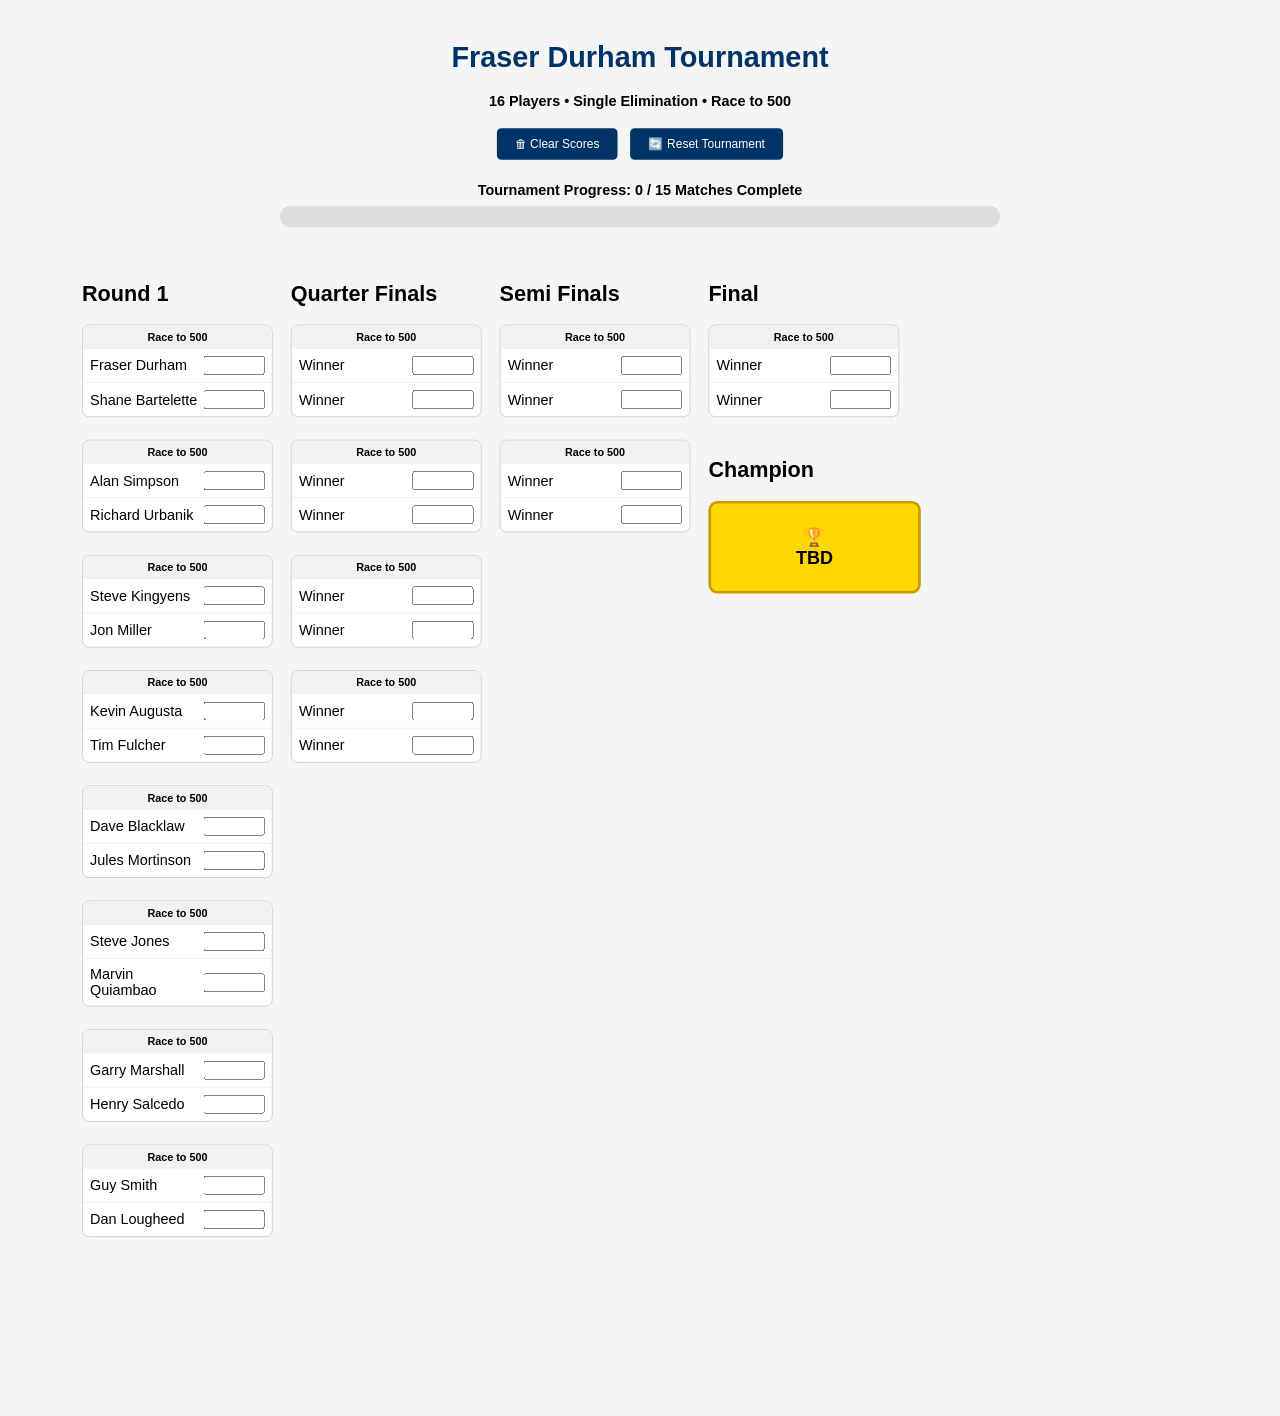
==== fraser-durham/index.html @ c4708768 "Update index.html" ====
<!DOCTYPE html>
<html lang="en">
<head>
<meta charset="UTF-8">
<meta name="viewport" content="width=device-width, initial-scale=1.0">

<title>Fraser Durham Tournament</title>

<link rel="stylesheet" href="bracket.css">
</head>

<body>

<div class="container">

<h1>Fraser Durham Tournament</h1>

<p class="subtitle">
16 Players • Single Elimination • Race to 500
</p>

<div class="button-bar">
<button onclick="clearScores()">🗑 Clear Scores</button>
<button onclick="resetTournament()">🔄 Reset Tournament</button>
</div>

<div id="progressContainer">
<div id="progressText">
Tournament Progress: 0 / 15 Matches Complete
</div>

<div class="progressOuter">
<div id="progressFill"></div>
</div>
</div>

<div class="bracket-wrapper">

<div class="bracket">

<div class="round">
<h2>Round 1</h2>
<div id="round1"></div>
</div>

<div class="round">
<h2>Quarter Finals</h2>
<div id="quarters"></div>
</div>

<div class="round">
<h2>Semi Finals</h2>
<div id="semis"></div>
</div>

<div class="round">

    <h2>Final</h2>

    <div id="final"></div>

    <div class="champion-section">

        <h2>Champion</h2>

        <div class="champion-card">
            🏆
            <div id="championName">TBD</div>
        </div>

    </div>

</div>

</div>

</div>

</div>

<script src="bracket.js"></script>

</body>
</html>
---- fraser-durham/bracket.css ----
body{
    font-family:Arial,sans-serif;
    margin:0;
    padding:20px;
    background:#f5f5f5;
}

.container{
    max-width:100%;
    transform:scale(0.90);
    transform-origin:top center;
}
h1{
    text-align:center;
    color:#003366;
}

.subtitle{
    text-align:center;
    font-weight:bold;
}

.button-bar{
    text-align:center;
    margin-bottom:20px;
}

.button-bar button{
    margin:5px;
    padding:10px 20px;
    background:#003366;
    color:white;
    border:none;
    border-radius:5px;
    cursor:pointer;
}

#progressContainer{
    margin:20px auto;
    max-width:800px;
}

#progressText{
    text-align:center;
    font-weight:bold;
    margin-bottom:8px;
}

.progressOuter{
    background:#ddd;
    height:24px;
    border-radius:12px;
    overflow:hidden;
}

#progressFill{
    background:#28a745;
    width:0%;
    height:100%;
    transition:.3s;
}

.bracket-wrapper{
    overflow-x:auto;
    padding-top:20px;
}

.bracket{
    display:flex;
    gap:20px;
    min-width:1300px;
}

.round{
    display:flex;
    flex-direction:column;
}

.match{
    width:210px;
    background:white;
    margin-bottom:25px;
    border-radius:8px;
    border:1px solid #ccc;
    overflow:hidden;
    position:relative;
}

.match.complete{
    border:2px solid #28a745;
}

.match::after{
    content:"";
    position:absolute;
    right:-40px;
    top:50%;
    width:40px;
    border-top:2px solid #999;
}

.race{
    background:#f1f1f1;
    text-align:center;
    font-size:12px;
    font-weight:bold;
    padding:6px;
}

.player{
    display:flex;
    justify-content:space-between;
    align-items:center;
    padding:8px;
    border-bottom:1px solid #eee;
}

.player:last-child{
    border-bottom:none;
}

.score{
    width:60px;
}

.winner{
    background:#d4edda;
    font-weight:bold;
}

.champion-card{
    width:180px;
    padding:25px;
    text-align:center;
    font-size:20px;
    background:#ffd700;
    border:3px solid #cc9900;
    border-radius:10px;
    font-weight:bold;
}
.champion-round{
    display:flex;
    flex-direction:column;
}

.champion-spacer{
    height:220px;
}
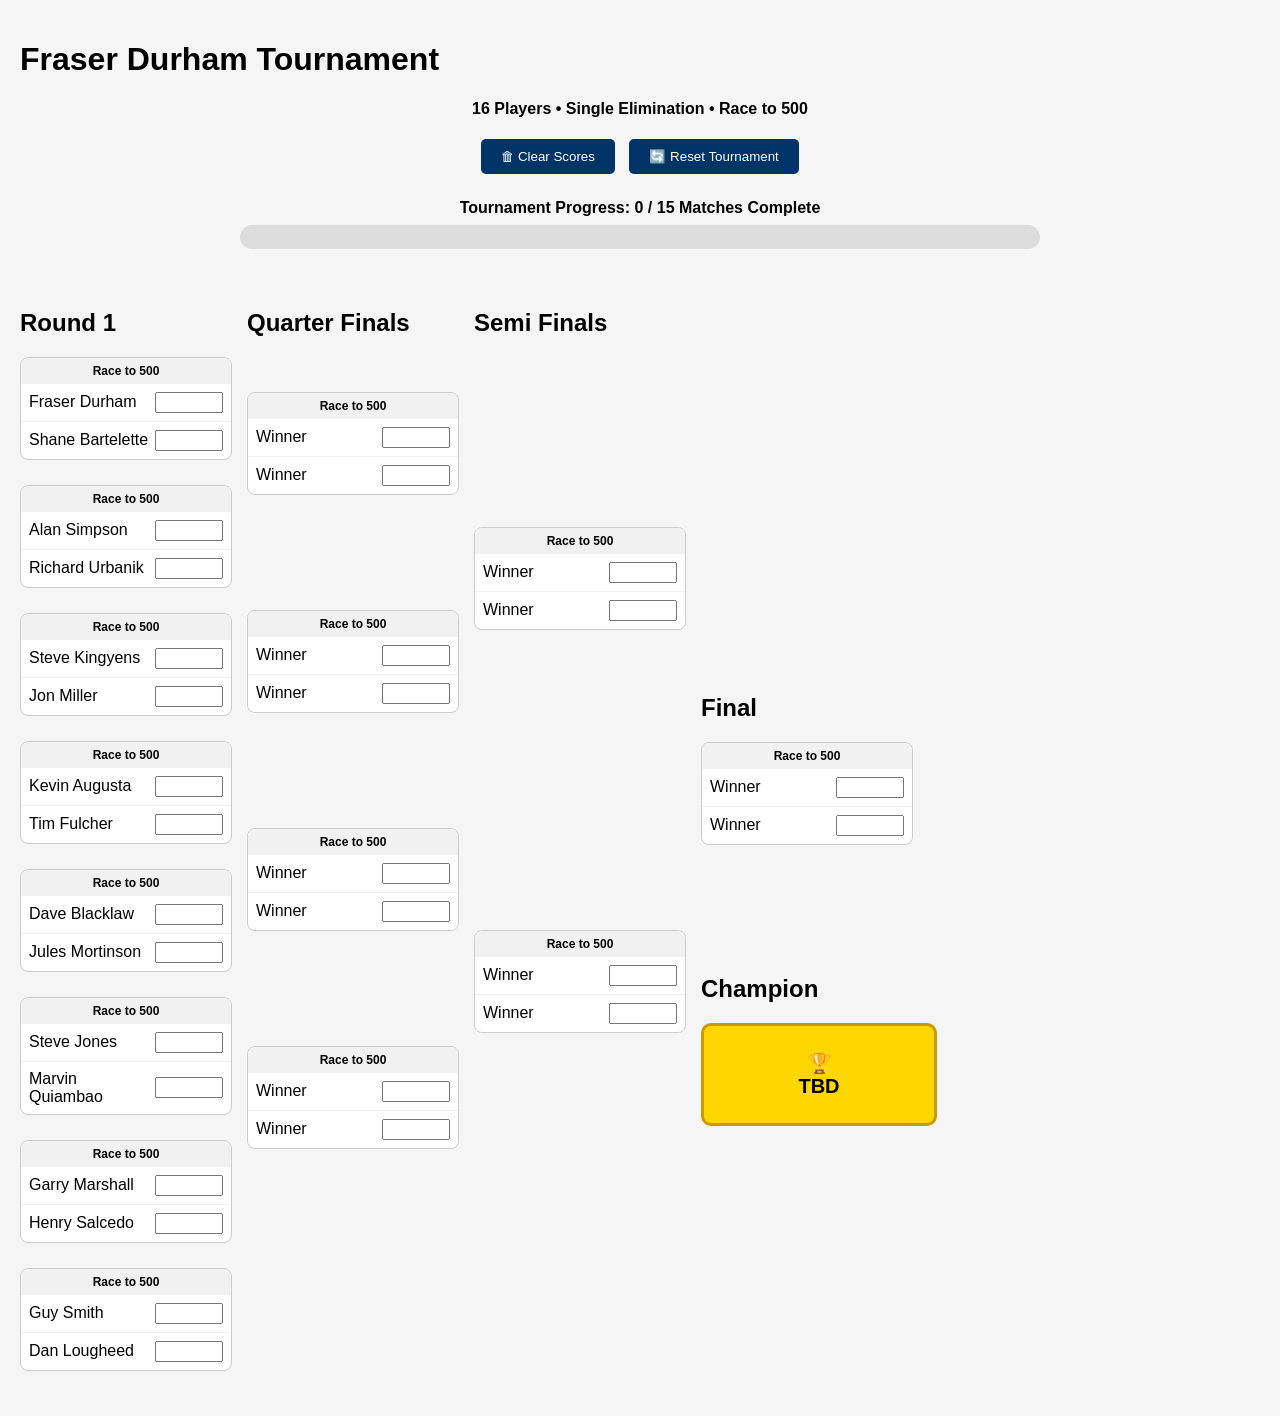
==== commit e11af96e: "Update index.html" ====
--- a/fraser-durham/index.html
+++ b/fraser-durham/index.html
@@ -53,22 +53,22 @@
 <div id="semis"></div>
 </div>
 
-<div class="round">
+<div class="round" id="finals">
 
     <h2>Final</h2>
 
     <div id="final"></div>
 
     <div class="champion-section">
-
         <h2>Champion</h2>
 
         <div class="champion-card">
             🏆
             <div id="championName">TBD</div>
         </div>
+    </div>
 
-    </div>
+</div>
 
 </div>
 
--- a/fraser-durham/bracket.css
+++ b/fraser-durham/bracket.css
@@ -7,8 +7,9 @@
 
 .container{
     max-width:100%;
-    transform:scale(0.90);
+    transform:scale(1);
     transform-origin:top center;
+}
 }
 h1{
     text-align:center;
@@ -61,19 +62,45 @@
 }
 
 .bracket-wrapper{
-    overflow-x:auto;
+    overflow-x:hidden;
     padding-top:20px;
 }
 
 .bracket{
     display:flex;
-    gap:20px;
-    min-width:1300px;
+    gap:15px;
+    justify-content-center;
+    min-width:auto;
 }
 
 .round{
     display:flex;
     flex-direction:column;
+}
+/* QUARTER FINALS */
+
+#quarters{
+    padding-top:35px;
+}
+
+#quarters .match{
+    margin-bottom:115px;
+}
+
+/* SEMI FINALS */
+
+#semis{
+    padding-top:170px;
+}
+
+#semis .match{
+    margin-bottom:300px;
+}
+
+/* FINAL */
+
+#finals{
+    padding-top:385px;
 }
 
 .match{
@@ -146,3 +173,6 @@
 .champion-spacer{
     height:220px;
 }
+.champion-section{
+    margin-top:85px;
+}
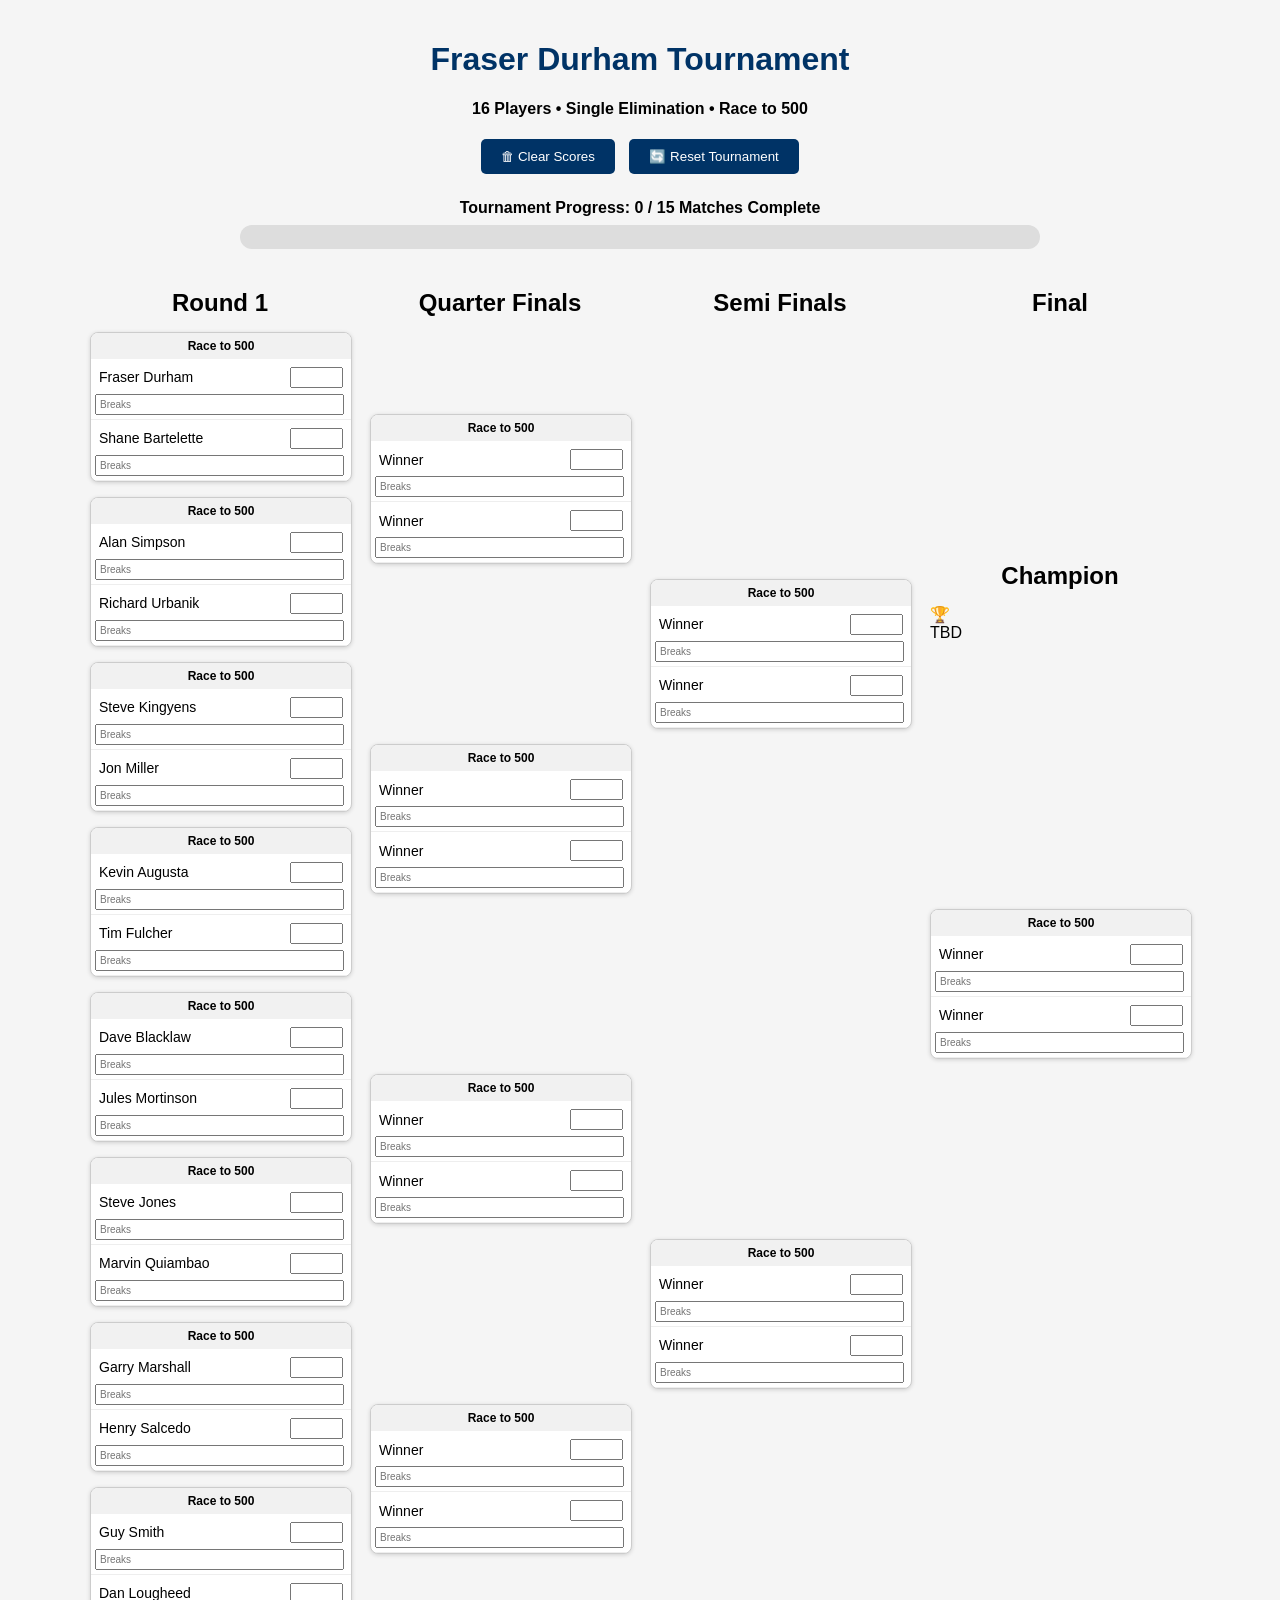
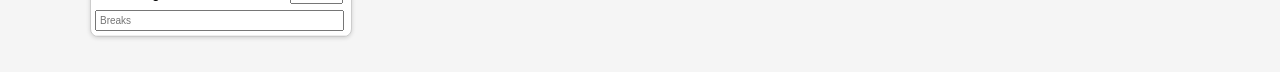
==== commit d67fea54: "Update index.html" ====
--- a/fraser-durham/index.html
+++ b/fraser-durham/index.html
@@ -57,9 +57,11 @@
 
     <h2>Final</h2>
 
-    <div id="final"></div>
+   <div id="final"></div>
 
-    <div class="champion-section">
+<div style="height:60px;"></div>
+
+<div class="champion-section">
         <h2>Champion</h2>
 
         <div class="champion-card">
--- a/fraser-durham/bracket.css
+++ b/fraser-durham/bracket.css
@@ -7,10 +7,8 @@
 
 .container{
     max-width:100%;
-    transform:scale(1);
-    transform-origin:top center;
-}
-}
+}
+
 h1{
     text-align:center;
     color:#003366;
@@ -61,118 +59,147 @@
     transition:.3s;
 }
 
-.bracket-wrapper{
-    overflow-x:hidden;
-    padding-top:20px;
-}
+/* ==========================
+   BRACKET LAYOUT
+========================== */
 
 .bracket{
     display:flex;
-    gap:15px;
-    justify-content-center;
-    min-width:auto;
+    gap:20px;
+    justify-content:center;
+    align-items:flex-start;
 }
 
 .round{
     display:flex;
     flex-direction:column;
-}
-/* QUARTER FINALS */
+    position:relative;
+}
+
+.round h2{
+    text-align:center;
+    margin-bottom:15px;
+}
+
+/* ==========================
+   ROUND 1
+========================== */
+
+#round1{
+    width:260px;
+}
+
+#round1 .match{
+    margin-bottom:15px;
+}
+/* ==========================
+   QUARTER FINALS
+========================== */
 
 #quarters{
-    padding-top:35px;
-}
-
-#quarters .match{
-    margin-bottom:115px;
-}
-
-/* SEMI FINALS */
+    width:260px;
+}
+
+/* ==========================
+   SEMI FINALS
+========================== */
 
 #semis{
-    padding-top:170px;
-}
-
-#semis .match{
-    margin-bottom:300px;
-}
-
-/* FINAL */
+    width:260px;
+}
+
+/* ==========================
+   FINAL
+========================== */
 
 #finals{
-    padding-top:385px;
-}
+    width:260px;
+}
+
+/* ==========================
+   MATCHES
+========================== */
 
 .match{
-    width:210px;
+    width:260px;
     background:white;
-    margin-bottom:25px;
+    border:1px solid #ccc;
     border-radius:8px;
-    border:1px solid #ccc;
     overflow:hidden;
-    position:relative;
+    box-shadow:0 1px 4px rgba(0,0,0,.15);
 }
 
 .match.complete{
     border:2px solid #28a745;
 }
 
-.match::after{
-    content:"";
-    position:absolute;
-    right:-40px;
-    top:50%;
-    width:40px;
-    border-top:2px solid #999;
-}
-
 .race{
     background:#f1f1f1;
     text-align:center;
     font-size:12px;
     font-weight:bold;
     padding:6px;
+}
+
+.player-wrap{
+    padding:4px;
+    border-bottom:1px solid #eee;
 }
 
 .player{
     display:flex;
     justify-content:space-between;
     align-items:center;
-    padding:8px;
-    border-bottom:1px solid #eee;
-}
-
-.player:last-child{
-    border-bottom:none;
+    padding:4px;
+}
+
+.player span{
+    flex:1;
+    white-space:nowrap;
+    font-size:14px;
 }
 
 .score{
-    width:60px;
-}
+    width:45px;
+    flex-shrink:0;
+}
+
+.breaks{
+    width:95%;
+    margin-top:2px;
+    padding:3px;
+    font-size:10px;
+}
+
+/* ==========================
+   WINNER HIGHLIGHT
+========================== */
 
 .winner{
     background:#d4edda;
     font-weight:bold;
 }
 
+/* ==========================
+   CHAMPION
+==========================
+.champion-section{
+    position:relative;
+    margin-top:450px;
+    text-align:center;
+}
+
+.champion-section h2{
+    margin-bottom:10px;
+}
+
 .champion-card{
     width:180px;
-    padding:25px;
-    text-align:center;
-    font-size:20px;
+    margin:0 auto;
+    padding:20px;
     background:#ffd700;
     border:3px solid #cc9900;
     border-radius:10px;
     font-weight:bold;
-}
-.champion-round{
-    display:flex;
-    flex-direction:column;
-}
-
-.champion-spacer{
-    height:220px;
-}
-.champion-section{
-    margin-top:85px;
-}
+    text-align:center;
+}
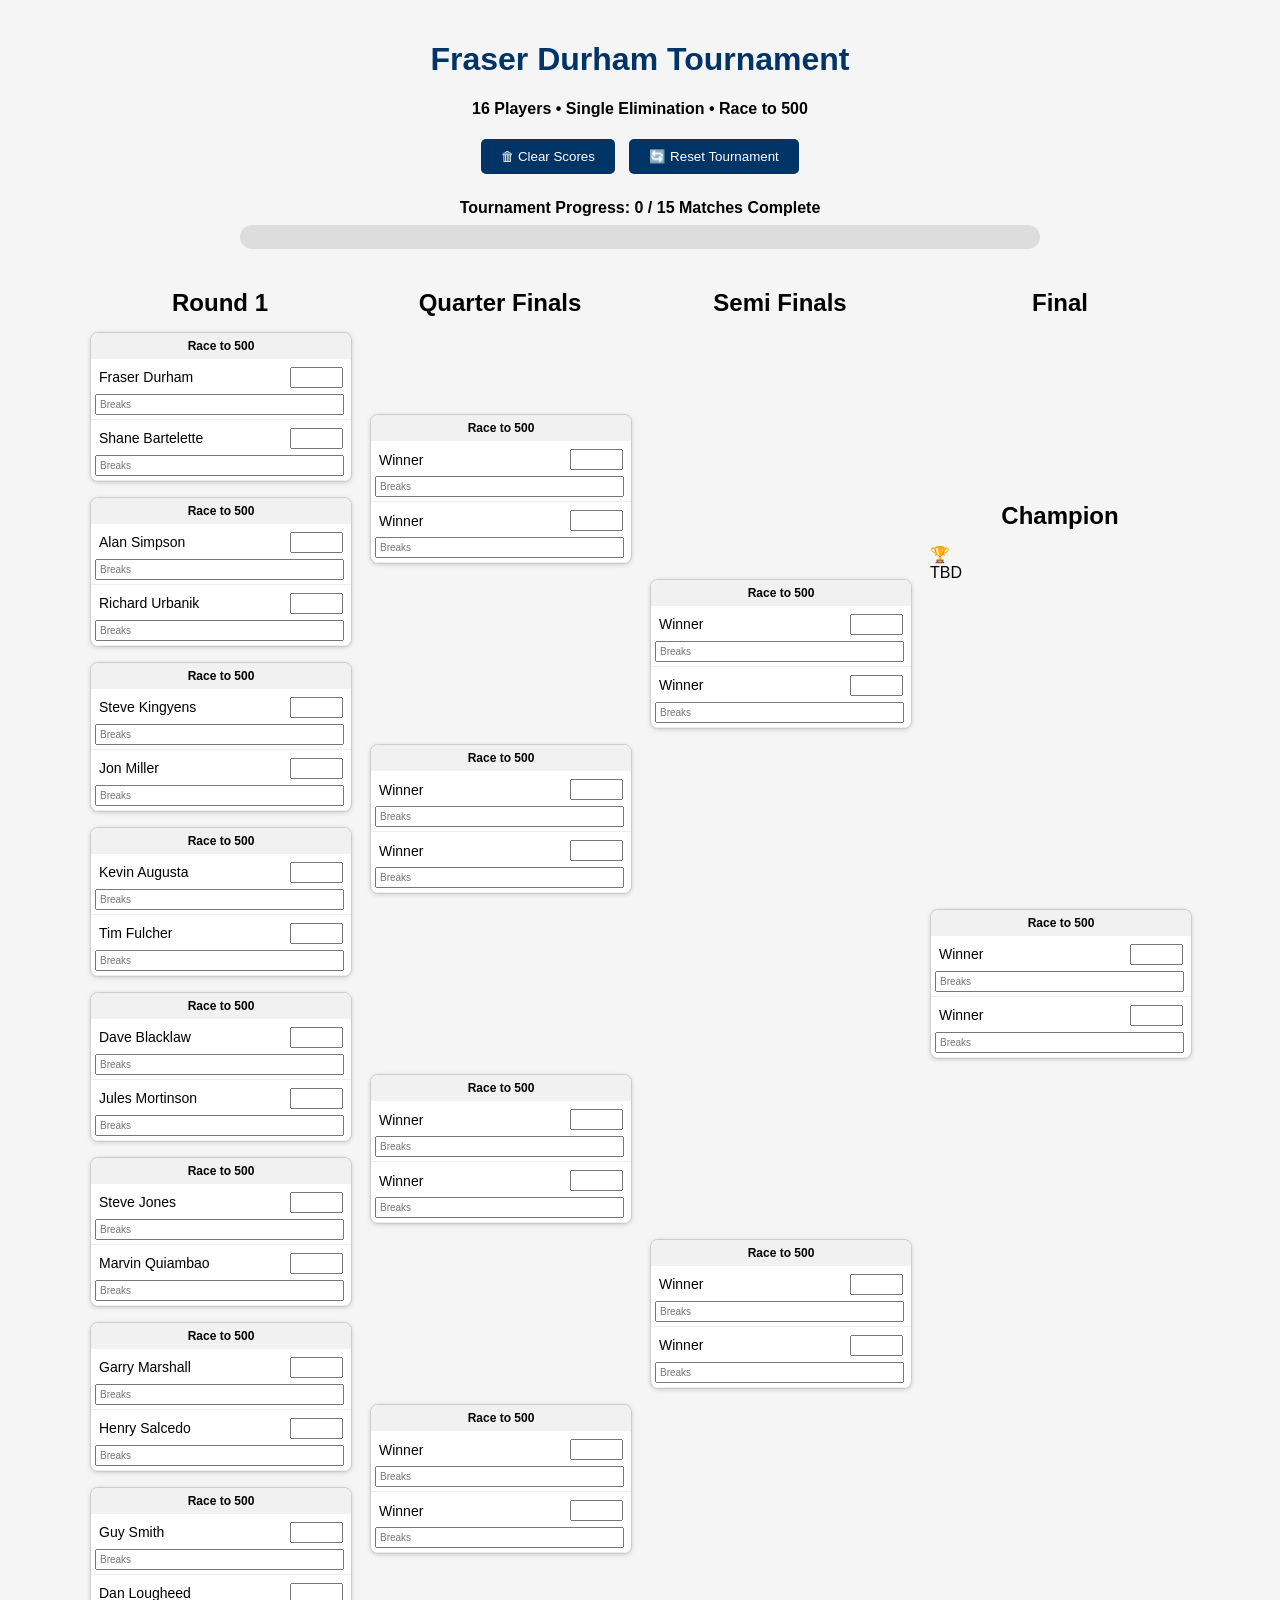
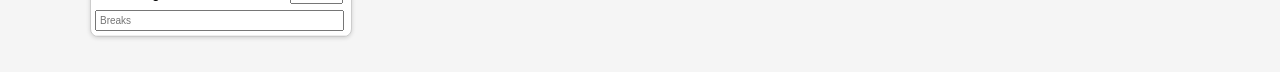
==== commit eb4173bb: "Update index.html" ====
--- a/fraser-durham/index.html
+++ b/fraser-durham/index.html
@@ -57,18 +57,20 @@
 
     <h2>Final</h2>
 
-   <div id="final"></div>
+    <div id="final"></div>
 
-<div style="height:60px;"></div>
+    <div class="champion-section">
 
-<div class="champion-section">
         <h2>Champion</h2>
 
         <div class="champion-card">
             🏆
             <div id="championName">TBD</div>
         </div>
+
     </div>
+
+</div>
 
 </div>
 
--- a/fraser-durham/bracket.css
+++ b/fraser-durham/bracket.css
@@ -184,8 +184,6 @@
    CHAMPION
 ==========================
 .champion-section{
-    position:relative;
-    margin-top:450px;
     text-align:center;
 }
 
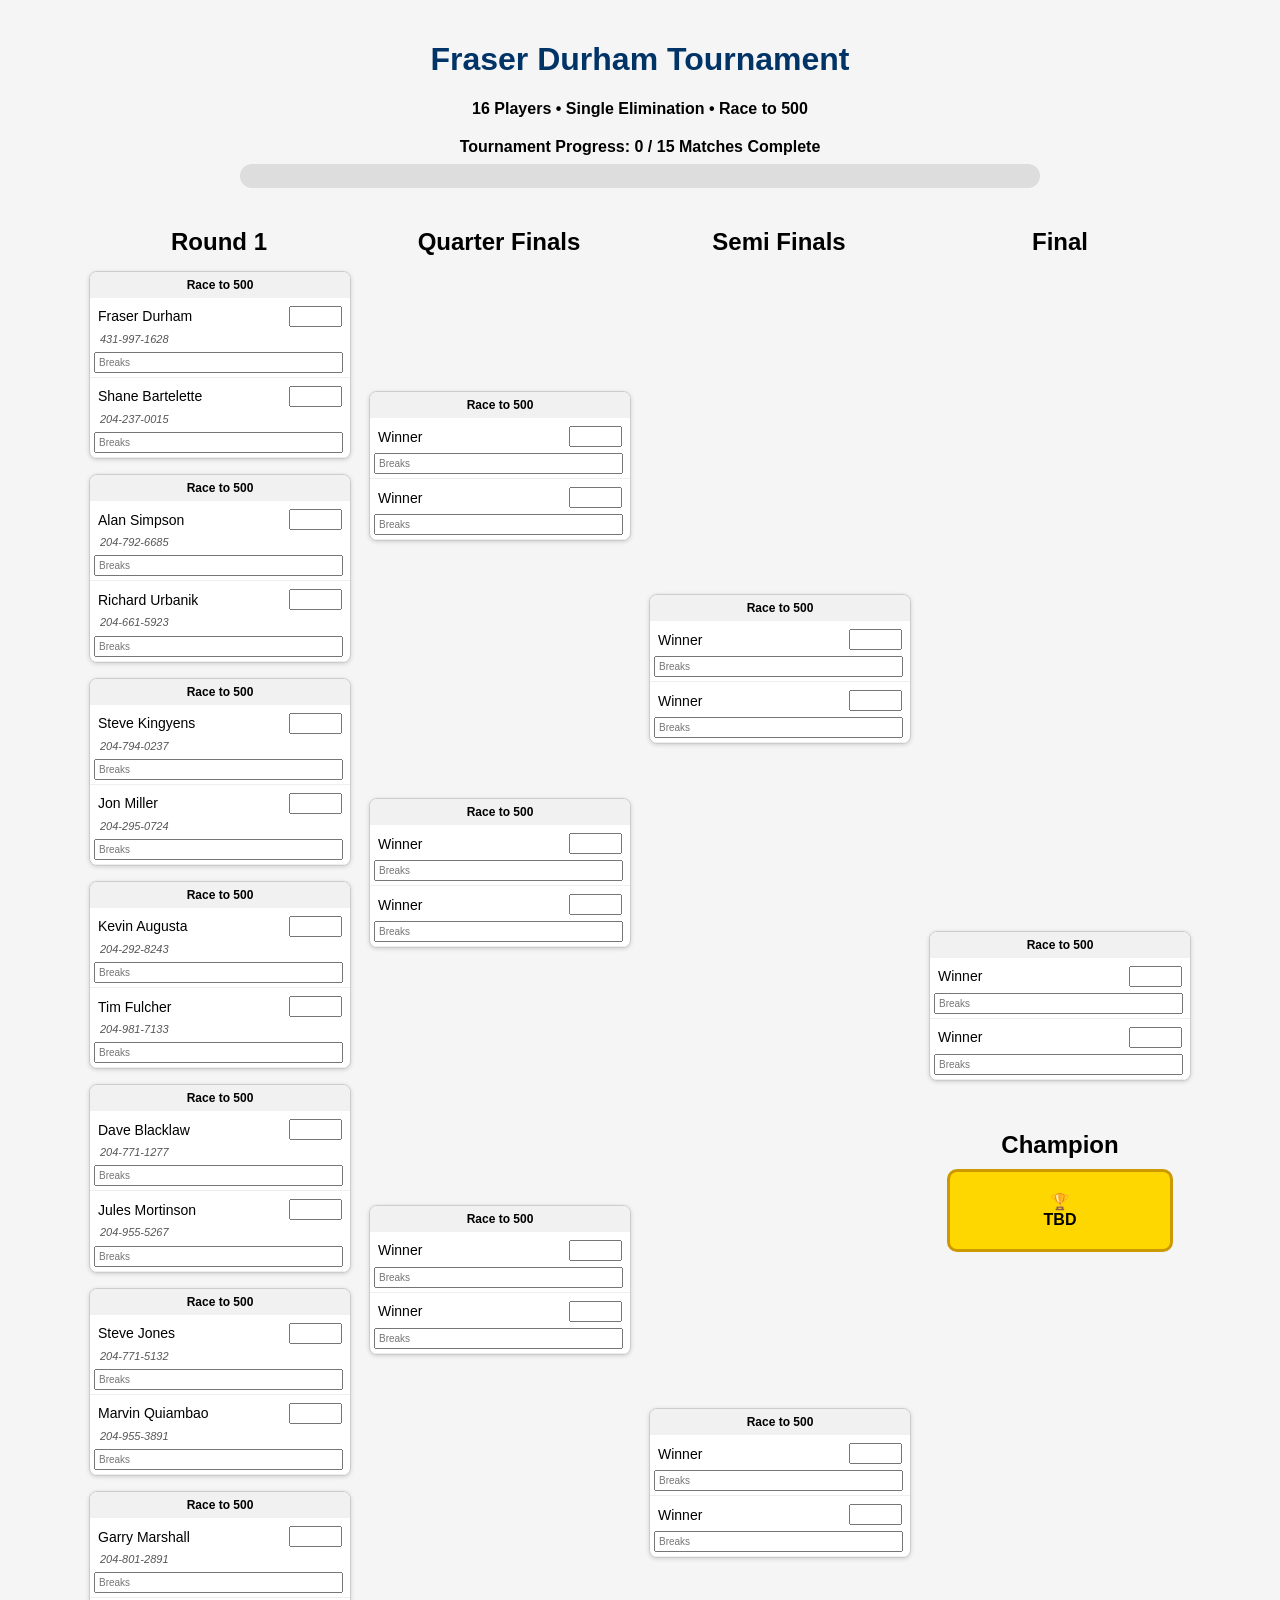
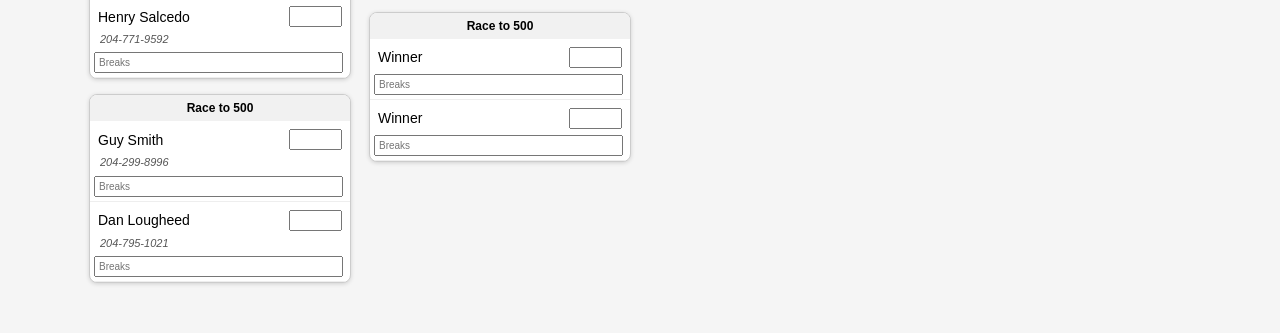
==== commit a4aa5cae: "Update index.html" ====
--- a/fraser-durham/index.html
+++ b/fraser-durham/index.html
@@ -18,11 +18,6 @@
 <p class="subtitle">
 16 Players • Single Elimination • Race to 500
 </p>
-
-<div class="button-bar">
-<button onclick="clearScores()">🗑 Clear Scores</button>
-<button onclick="resetTournament()">🔄 Reset Tournament</button>
-</div>
 
 <div id="progressContainer">
 <div id="progressText">
--- a/fraser-durham/bracket.css
+++ b/fraser-durham/bracket.css
@@ -63,6 +63,13 @@
    BRACKET LAYOUT
 ========================== */
 
+.bracket-wrapper{
+    overflow-x:auto;
+    overflow-y:hidden;
+    -webkit-overflow-scrolling:touch;
+    padding-bottom:15px;
+}
+
 .bracket{
     display:flex;
     gap:20px;
@@ -112,8 +119,11 @@
    FINAL
 ========================== */
 
-#finals{
-    width:260px;
+/* Manually centers Final bracket between Semi Final 1 & 2 */
+
+#final{
+    margin-top:660px;
+    
 }
 
 /* ==========================
@@ -182,9 +192,11 @@
 
 /* ==========================
    CHAMPION
-==========================
+========================== */
+
 .champion-section{
     text-align:center;
+    margin-top:30px;
 }
 
 .champion-section h2{
@@ -201,3 +213,86 @@
     font-weight:bold;
     text-align:center;
 }
+/* =====================================
+   MOBILE
+===================================== */
+
+@media (max-width: 768px) {
+
+    .bracket{
+        overflow-x:auto;
+        display:flex;
+        gap:15px;
+        justify-content:flex-start;
+        padding-bottom:20px;
+    }
+
+    .round{
+        min-width:220px;
+    }
+
+    .match{
+        width:220px;
+    }
+
+    .player span{
+        font-size:12px;
+    }
+
+    .score{
+        width:40px;
+    }
+
+    h1{
+        font-size:24px;
+    }
+
+    .subtitle{
+        font-size:14px;
+    }
+
+    .button-bar button{
+        padding:8px 12px;
+        font-size:12px;
+    }
+
+    .champion-card{
+        width:150px;
+        padding:15px;
+    }
+
+    /* Keep desktop positioning untouched */
+
+    #finals{
+        margin-top:0;
+    }
+
+    #final{
+        margin-top:520px;
+    }
+
+}
+
+/* ==========================
+   PHONE NUMBERS
+========================== */
+
+.phone{
+    font-size:11px;
+    color:#555;
+    padding:2px 6px 4px 6px;
+    line-height:1.2;
+    font-style:italic;
+}
+
+.phone a{
+    color:#555;
+    text-decoration:none;
+}
+
+.phone a:hover{
+    text-decoration:underline;
+}
+.phone a:hover{
+    text-decoration:underline;
+}
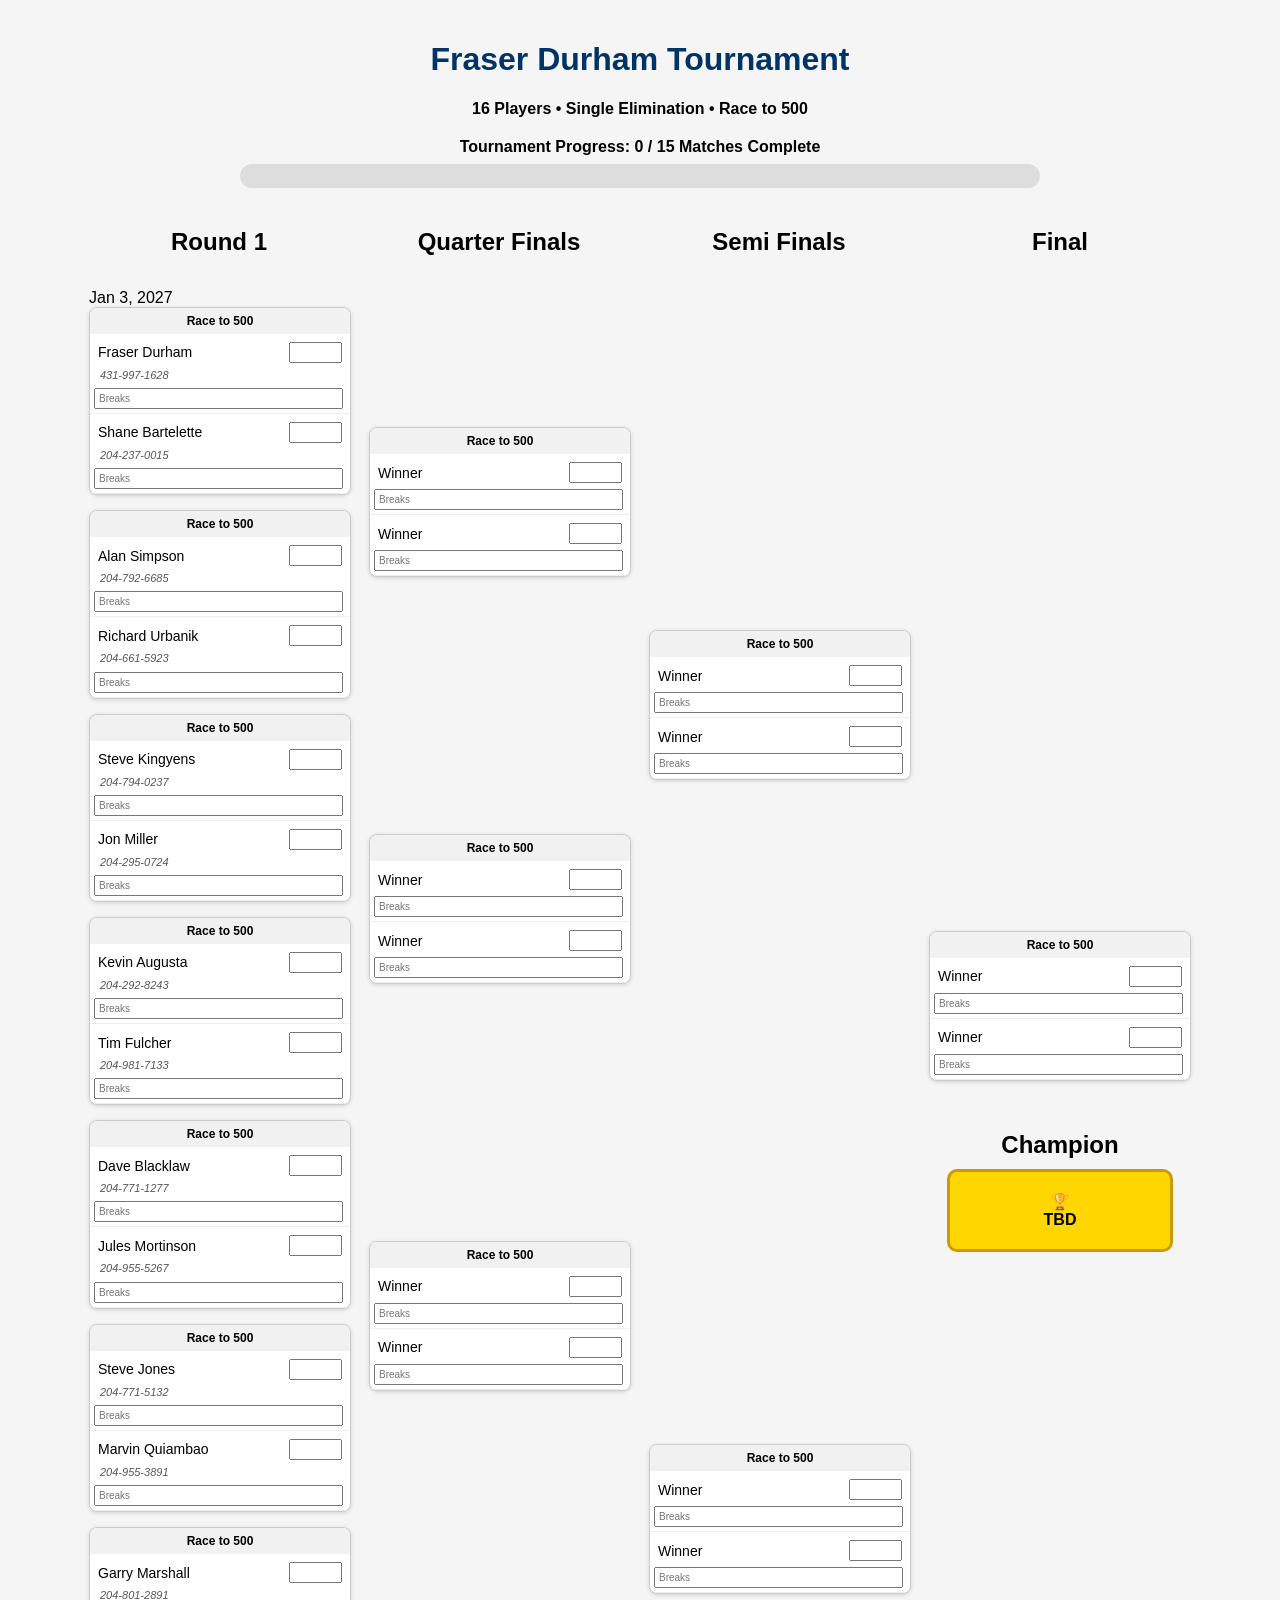
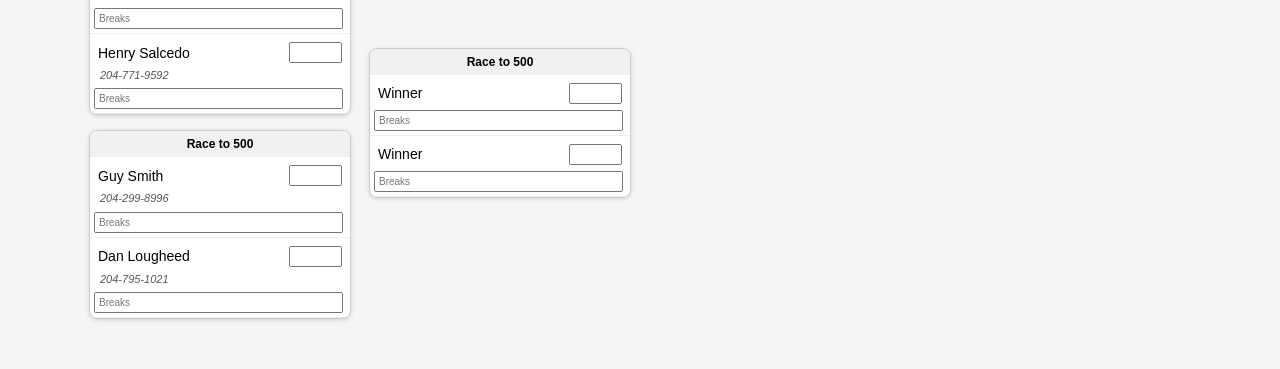
==== commit 72d0636b: "Update index.html" ====
--- a/fraser-durham/index.html
+++ b/fraser-durham/index.html
@@ -35,6 +35,7 @@
 
 <div class="round">
 <h2>Round 1</h2>
+<br>Jan 3, 2027
 <div id="round1"></div>
 </div>
 
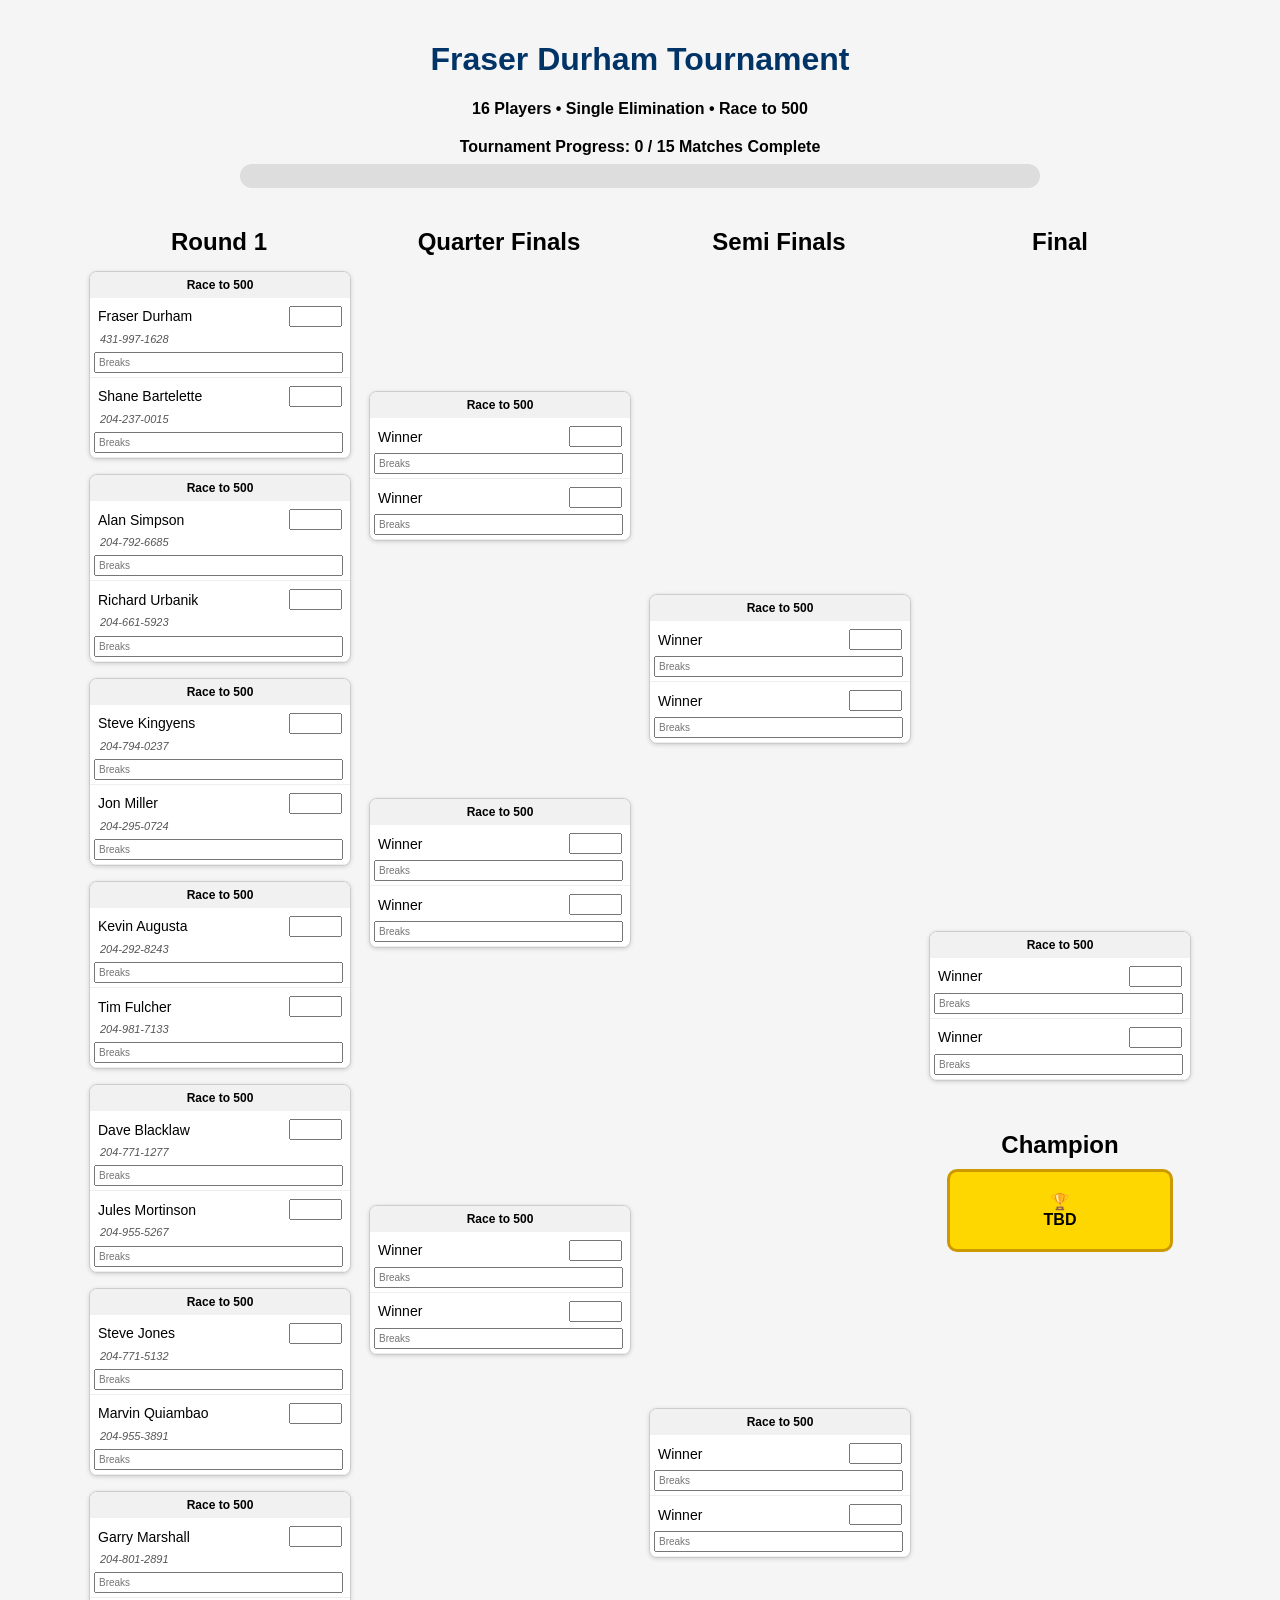
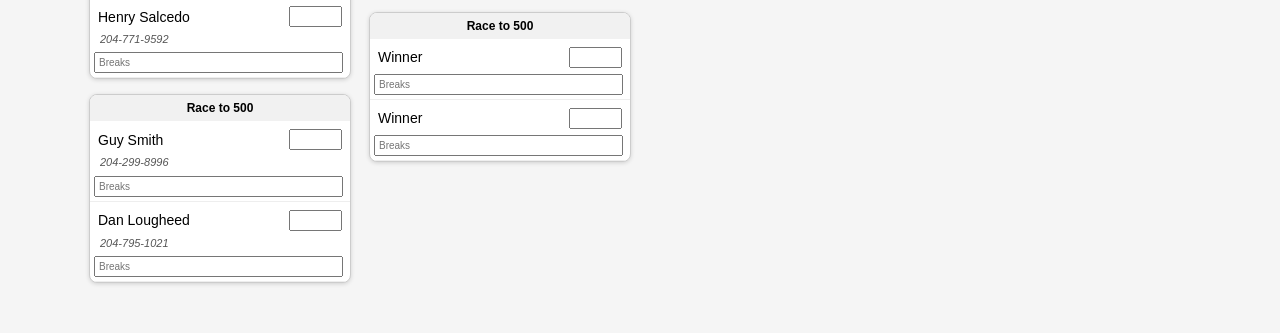
==== commit eb54e4e5: "Update index.html" ====
--- a/fraser-durham/index.html
+++ b/fraser-durham/index.html
@@ -35,7 +35,6 @@
 
 <div class="round">
 <h2>Round 1</h2>
-<br>Jan 3, 2027
 <div id="round1"></div>
 </div>
 
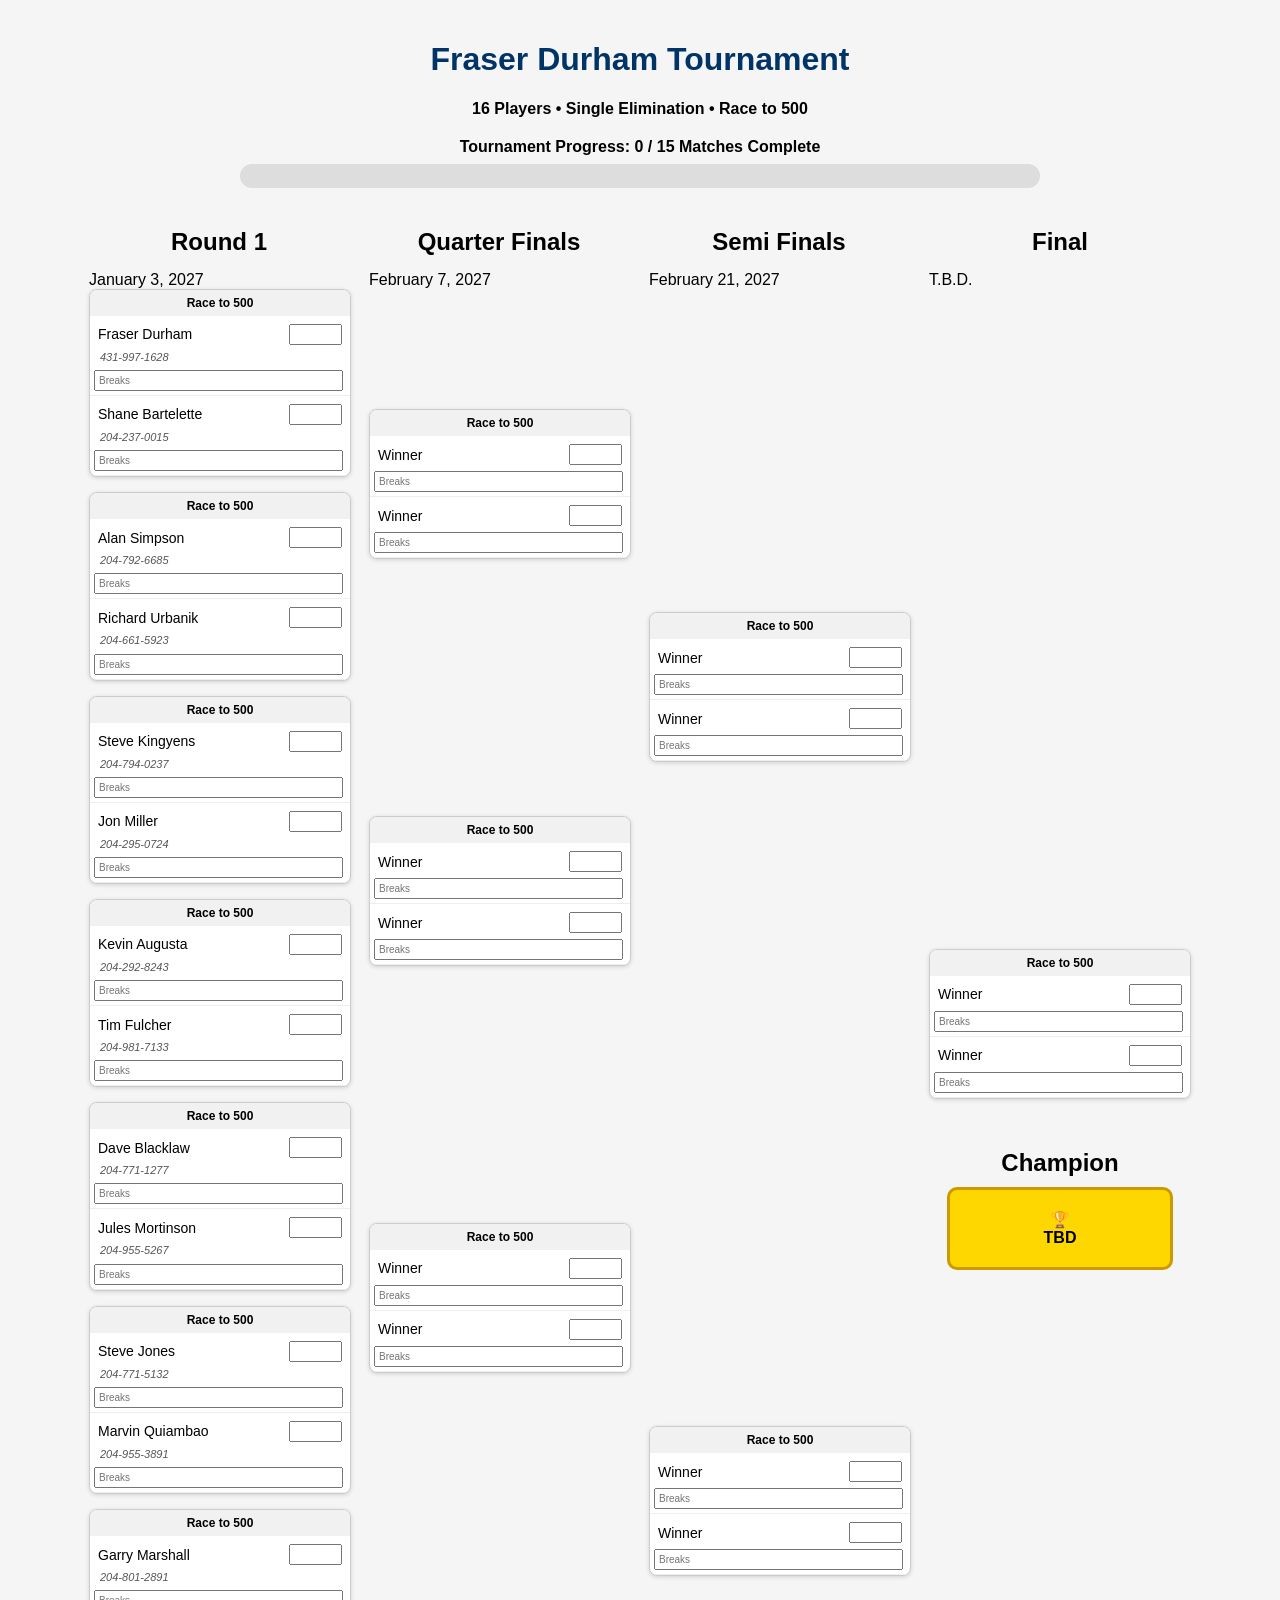
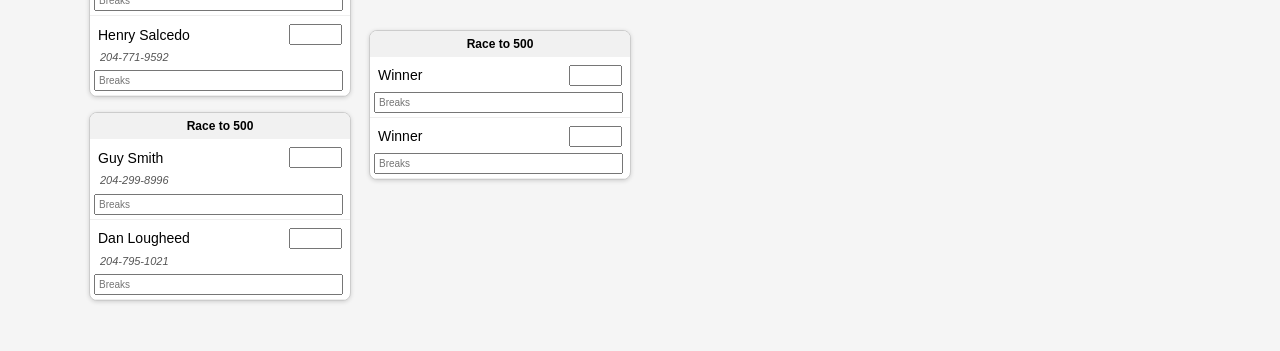
==== commit 045868e5: "Update index.html" ====
--- a/fraser-durham/index.html
+++ b/fraser-durham/index.html
@@ -34,24 +34,26 @@
 <div class="bracket">
 
 <div class="round">
-<h2>Round 1</h2>
-<div id="round1"></div>
+    <h2>Round 1</h2>
+    <div class="round-date">January 3, 2027</div>
+    <div id="round1"></div>
 </div>
 
 <div class="round">
-<h2>Quarter Finals</h2>
-<div id="quarters"></div>
+    <h2>Quarter Finals</h2>
+    <div class="round-date">February 7, 2027</div>
+    <div id="quarters"></div>
 </div>
 
 <div class="round">
-<h2>Semi Finals</h2>
-<div id="semis"></div>
+    <h2>Semi Finals</h2>
+    <div class="round-date">February 21, 2027</div>
+    <div id="semis"></div>
 </div>
 
 <div class="round" id="finals">
-
     <h2>Final</h2>
-
+    <div class="round-date">T.B.D.</div>
     <div id="final"></div>
 
     <div class="champion-section">
